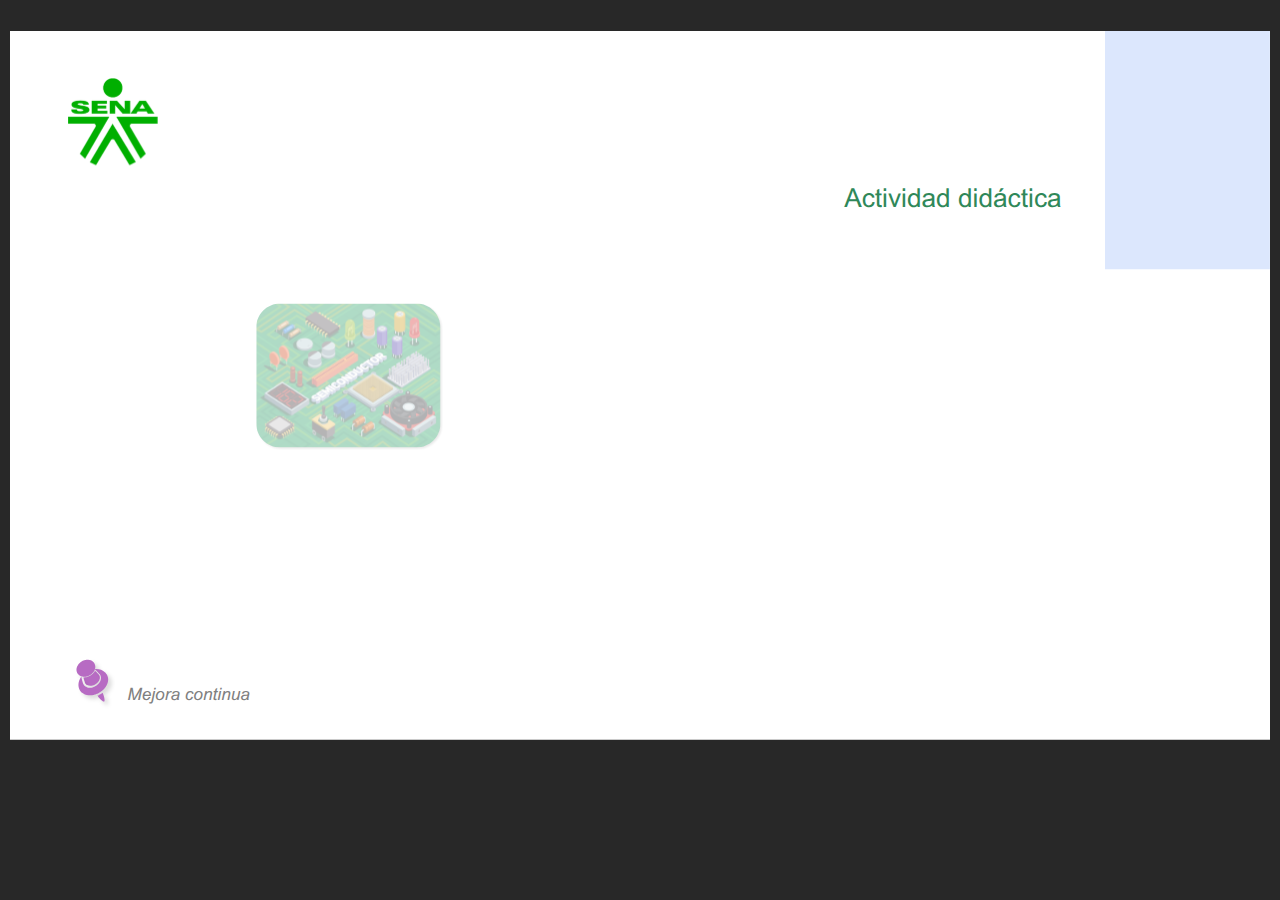
==== public/actividades/AD1/actividad.html @ 605801f4 "Actualización actividad didactica" ====
﻿<!doctype html>
<html lang="es">
<head>
  <meta charset="utf-8">
  <!-- Creado con Storyline 360 - http://www.articulate.com  -->
  <!-- version: 3.76.30446.0 -->
  <title>Actividad did&#225;ctica CF01</title>
  <meta http-equiv="x-ua-compatible" content="IE=edge"/>
  <meta name="viewport" content="width=device-width,initial-scale=1,user-scalable=no,shrink-to-fit=no,minimal-ui"/>
  <meta name="apple-mobile-web-app-capable" content="yes"/>
  <style>
    html, body { height: 100%; padding: 0; margin: 0 }
    #app { height: 100%; width: 100%; }
  </style>

  <script>
    window.DS = {};
    window.globals = {
      DATA_PATH_BASE: '',
      HAS_FRAME: true,
      HAS_SLIDE: true,

      lmsPresent: false,
      tinCanPresent: false,
      cmi5Present: false,
      aoSupport: false,
      scale: 'noscale',
      captureRc: false,
      browserSize: 'optimal',
      bgColor: '#282828',
      features: 'AccessibleVideo,ConnectionMessages,DropIn1,FullScreenToggle,InsertSvgPicture,LayerPresentAsDialog,MultipleQuizTracking,PlayerSpeedControl,StreamingVideo,UpdatedThemeEditor,UseAudioElement,VideoTranscripts',
      themeName: 'unified',
      preloaderColor: '#FFFFFF',
      suppressAnalytics: false,
      productChannel: 'stable',
      publishSource: 'storyline',
      aid: 'aid|5304b41d-7af7-4125-b8d1-83eb222823e2',
      cid: '3e238fe4-e730-431a-9397-e05224895ec7',
      playerVersion: '3.76.30446.0',
      publishTimestamp: '2023-06-22T04:33:32.0062281Z',
      maxIosVideoElements: 10,
      connectionSettings: { message: 'Est%C3%A1s%20fuera%20de%20l%C3%ADnea.%20Tratando%20de%20reconectar...', useDarkTheme: false, mode: 'disabled' },

      
      parseParams: function(qs) {
        if (window.globals.parsedParams != null) {
          return window.globals.parsedParams;
        }
        qs = (qs || window.location.search.substr(1)).split('+').join(' ');
        var params = {},
            tokens,
            re = /[?&]?([^=]+)=([^&]*)/g;

        while (tokens = re.exec(qs)) {
          params[decodeURIComponent(tokens[1]).trim()] =
            decodeURIComponent(tokens[2]).trim();
        }
        window.globals.parsedParams = params;
        return params;
      }

    };
  </script>
  <script>
    var isIe11 = ('ActiveXObject' in window || window.MSBlobBuilder != null)
      && window.msCrypto != null && !window.ActiveXObject;
    if (isIe11) {
      window.globals.unsupportedBrowser = true;
      document.write(atob('[base64]'));
    }
  </script>
  
  <script>window.THREE = { };</script>
  
</head>
<body style="background: #282828" class="cs-HTML theme-unified">
  <!-- 360 -->
  <script>!function(){var e,i=/iPhone/i,o=/iPod/i,n=/iPad/i,t=/\biOS-universal(?:.+)Mac\b/i,r=/\bAndroid(?:.+)Mobile\b/i,a=/Android/i,d=/(?:SD4930UR|\bSilk(?:.+)Mobile\b)/i,p=/Silk/i,l=/Windows Phone/i,u=/\bWindows(?:.+)ARM\b/i,b=/BlackBerry/i,s=/BB10/i,c=/Opera Mini/i,f=/\b(CriOS|Chrome)(?:.+)Mobile/i,h=/Mobile(?:.+)Firefox\b/i,v=function(e){return void 0!==e&&"MacIntel"===e.platform&&"number"==typeof e.maxTouchPoints&&e.maxTouchPoints>1&&"undefined"==typeof MSStream};e=function(e){var m={userAgent:"",platform:"",maxTouchPoints:0};e||"undefined"==typeof navigator?"string"==typeof e?m.userAgent=e:e&&e.userAgent&&(m={userAgent:e.userAgent,platform:e.platform,maxTouchPoints:e.maxTouchPoints||0}):m={userAgent:navigator.userAgent,platform:navigator.platform,maxTouchPoints:navigator.maxTouchPoints||0};var g=m.userAgent,y=g.split("[FBAN");void 0!==y[1]&&(g=y[0]),void 0!==(y=g.split("Twitter"))[1]&&(g=y[0]);var A=function(e){return function(i){return i.test(e)}}(g),w={apple:{phone:A(i)&&!A(l),ipod:A(o),tablet:!A(i)&&(A(n)||v(m))&&!A(l),universal:A(t),device:(A(i)||A(o)||A(n)||A(t)||v(m))&&!A(l)},amazon:{phone:A(d),tablet:!A(d)&&A(p),device:A(d)||A(p)},android:{phone:!A(l)&&A(d)||!A(l)&&A(r),tablet:!A(l)&&!A(d)&&!A(r)&&(A(p)||A(a)),device:!A(l)&&(A(d)||A(p)||A(r)||A(a))||A(/\bokhttp\b/i)},windows:{phone:A(l),tablet:A(u),device:A(l)||A(u)},other:{blackberry:A(b),blackberry10:A(s),opera:A(c),firefox:A(h),chrome:A(f),device:A(b)||A(s)||A(c)||A(h)||A(f)},any:!1,phone:!1,tablet:!1};return w.any=w.apple.device||w.android.device||w.windows.device||w.other.device,w.phone=w.apple.phone||w.android.phone||w.windows.phone,w.tablet=w.apple.tablet||w.android.tablet||w.windows.tablet,w}(),"object"==typeof exports&&"undefined"!=typeof module?module.exports=e:"function"==typeof define&&define.amd?define((function(){return e})):this.isMobile=e}();
    window.isMobile.apple.tablet = window.isMobile.apple.tablet ||
      (navigator.platform === 'MacIntel' && navigator.maxTouchPoints > 1);
    window.isMobile.apple.device = window.isMobile.apple.device || window.isMobile.apple.tablet;
    window.isMobile.tablet = window.isMobile.tablet || window.isMobile.apple.tablet;
    window.isMobile.any = window.isMobile.any || window.isMobile.apple.tablet;
  </script>

  <div id="focus-sink" tabindex="-1"></div>

  <div id="preso"></div>
  <script>
    (function() {

      var classTypes = [ 'desktop', 'mobile', 'phone', 'tablet' ];

      var addDeviceClasses = function(prefix, testObj) {
        var curr, i;
        for (i = 0; i < classTypes.length; i++) {
          curr = classTypes[i];
          if (testObj[curr]) {
            document.body.classList.add(prefix + curr);
          }
        }
      };

      var params = window.globals.parseParams(),
          isDevicePreview = params.devicepreview === '1',
          isPhoneOverride = params.deviceType === 'phone' || (isDevicePreview && params.phone == '1'),
          isTabletOverride = (params.deviceType === 'tablet' || isDevicePreview) && !isPhoneOverride,
          isMobileOverride = isPhoneOverride || isTabletOverride;

      var deviceView = {
        desktop: !window.isMobile.any && !isMobileOverride,
        mobile: window.isMobile.any || isMobileOverride,
        phone: isPhoneOverride || (window.isMobile.phone && !isTabletOverride),
        tablet: isTabletOverride || window.isMobile.tablet
      };

      window.globals.deviceView = deviceView;
      window.isMobile.desktop = !window.isMobile.any;
      window.isMobile.mobile = window.isMobile.any;

      addDeviceClasses('view-', deviceView);

    })();
  </script>
  
  <script src='story_content/user.js' type=text/javascript></script>
  <div class="slide-loader"></div>

  <script>
    var doc = document, loader = doc.body.querySelector('.slide-loader'); [ 1, 2, 3 ].forEach(function(n) { var d = doc.createElement('div'); d.style.backgroundColor = window.globals.preloaderColor; d.classList.add('mobile-loader-dot'); d.classList.add('dot' + n); loader.appendChild(d); });
  </script>

  <div class="mobile-load-title-overlay" style="display: none">
    <div class="mobile-load-title">Actividad did&#225;ctica CF01</div>
  </div>

  <div class="mobile-chrome-warning"></div>

  
<style>
  .warn-connection-dialog {
    display: none;
    background: transparent;
    pointer-events: none;
    position: fixed;
    left: 0;
    top: 0;
    width: 100%;
    height: 100%;
    z-index: 999;
  }

  .warn-connection-content {
    border-radius: 4px;
    background: white;
    border: 1px solid #E7E7E7;
    color: #333333;
    box-shadow: 0 2px 4px rgba(0, 0, 0, 0.25);
    transition: all 150ms ease-out;
    position: absolute;
    white-space: nowrap;
  }

  .view-phone.is-landscape .warn-connection-content {
    left: 23px;
    bottom: 23px;
  }

  .view-tablet.is-landscape .warn-connection-content {
    left: 50%;
    top: 20px;
    transform: translateX(-50%);
  }

  .is-portrait .warn-connection-content {
    transform: translate(-50%, calc(-100% - 15px));
  }

  .warn-connection-content p {
    display: inline-block;
    margin: 0 8px 0 0;
    line-height: 33px;
    font-size: 11px;
  }

  .warn-connection-content svg {
    position: relative;
    vertical-align: middle;
    margin: 0 2px 2px 8px;
  }

  .view-desktop .warn-connection-content {
    left: 1.5em;
    bottom: 1.5em;
  }

  .view-desktop .warn-connection-content p {
    font-size: 1.1em;
  }

  .is-offline .warn-connection-dialog {
    display: block;
  }

  .is-offline .cs-panel * {
    pointer-events: none !important;
  }

  .is-offline .cs-panel {
    pointer-events: all !important;
  }

  .is-offline #nav-controls * {
    pointer-events: none !important;
  }

  .is-offline #nav-controls {
    pointer-events: all !important;
  }
</style>

<div class="warn-connection-dialog">
  <div class="warn-connection-content">
    <svg width="17" height="15" viewBox="0 0 17 15" xmlns="http://www.w3.org/2000/svg">
      <path fill="#8F0000" stroke="white" d="M16.07,12.98 L15.88,12.23 L9.51,1.21 C8.97,0.26,7.6,0.26,7.06,1.21 L0.69,12.23 C0.15,13.16,0.81,14.36,1.91,14.36 H14.65 C15.47,14.36,16.05,13.7,16.07,12.98 Z"/>
      <path fill="white" stroke="white" d="M8.58,5.5 C8.35,5.28,8.5,5.35,8.21,5.32 C8.09,5.35,7.97,5.49,7.96,5.67 C7.97,5.79,7.98,5.92,7.98,6.04 L7.98,6.04 C7.99,6.17,8,6.31,8.01,6.43 L8.01,6.44 C8.03,6.92,8.06,7.41,8.09,7.9 L8.09,7.9 C8.12,8.39,8.14,8.88,8.17,9.37 C8.17,9.39,8.18,9.42,8.2,9.44 C8.23,9.46,8.25,9.47,8.28,9.47 C8.31,9.47,8.34,9.46,8.35,9.44 C8.37,9.43,8.38,9.4,8.39,9.35 L8.39,9.34 C8.39,9.24,8.4,9.15,8.4,9.05 L8.4,9.05 C8.41,8.96,8.41,8.86,8.42,8.75 C8.43,8.44,8.45,8.12,8.47,7.81 L8.47,7.81 C8.49,7.49,8.51,7.18,8.53,6.87 C8.55,6.46,8.56,6.05,8.59,5.64 L8.6,5.62 C8.6,5.57,8.59,5.53,8.58,5.5 L8.21,5.32 Z"/>
      <circle fill="white" stroke="white" cx="8.3" cy="11.35" r="0.3"/>
    </svg>
    <p>You are offline. Trying to reconnect...</p>
  </div>
</div>

<script>
  (function() {
    window.DS.connection = {
      warningShown: false,
      assets: {},
      loadingAssetGroup: false,
      retryDelay: 500
    };

    var connectionSettings = window.globals.connectionSettings || {};

    // The `window.globals.features` variable must be set in `webpack.dev.config` when testing locally - it is not enough
    // to have it in the data - but it must be set there as well.
    var useConnectionMessages = window.AbortController != null &&
      window.location.protocol != 'file:' &&
      window.globals.features.indexOf('ConnectionMessages') != -1 &&
      connectionSettings.mode === 'normal';

    window.DS.connection.useConnectionMessages = useConnectionMessages

    var assetCount = 0;
    var checkLoadedId;


    if (useConnectionMessages && connectionSettings != null) {
      var contentEl = document.querySelector('.warn-connection-content');
      var messageEl = contentEl.querySelector('p')

      if (connectionSettings.useDarkTheme) {
        contentEl.style.borderColor = '#BABBBA';
        contentEl.style.backgroundColor = '#282828';
        contentEl.style.color = '#FFFFFF';
      }

      if (connectionSettings.message != null) {
        messageEl.textContent = window.decodeURIComponent(connectionSettings.message);
      }
    }

    function checkAssetsReady() {
      for (var i in DS.connection.assets) {
        if (!DS.connection.assets[i].success) {
          return false;
        }
      }
      return true;
    }

    function stopAssetGroup() {
      if (!useConnectionMessages) { return; }

      assetCount = 0;

      DS.connection.oldAssetGroup = DS.connection.assets;
      DS.connection.assets = {};
      DS.connection.loadingAssetGroup = false;
      clearInterval(checkLoadedId);
    }

    function startAssetGroup() {
      if (!useConnectionMessages) { return; }
      var ticks = 0;
      clearInterval(checkLoadedId);
      checkLoadedId = setInterval(function() {
        var loaded = 0;
        if (assetCount === 0 && loaded === 0) {
          clearInterval(checkLoadedId);
          return;
        }

        for (var i in DS.connection.assets) {
          if (DS.connection.assets[i].success) {
            loaded++;
          }
        }

        if (assetCount === loaded && checkAssetsReady()) {
          for (var i in DS.connection.assets) {
            if (DS.connection.assets[i].action) {
              DS.connection.assets[i].action();
            }
          }
          hideWarning();
          stopAssetGroup();
        }
      }, 100)
    }

    function requiredAsset(url, action, retry, type) {
      if (!useConnectionMessages) { return; }
      if (DS.connection.assets[url]) { return; }

      DS.connection.assets[url] = {
        success: false, action: action, retry: retry, type: type
      };
      assetCount = Object.keys(DS.connection.assets).length;
      if (!DS.connection.loadingAssetGroup) {
        startAssetGroup();
      }
      DS.connection.loadingAssetGroup = true;
    }

    function assetLoaded(url) {
      if (!useConnectionMessages) { return; }
      if (DS.connection.assets[url]) {
        DS.connection.assets[url].success = true;
      }
    }

    function assetFailed(url) {
      if (!useConnectionMessages) { return; }
      if (!DS.connection.assets[url]) {
        if (/\.js$/.test(url)) {
          setTimeout(function() {
            if (DS.connection.lastSlideLoaded != null) {
              DS.connection.lastSlideLoaded();
            }
          }, DS.connection.retryDelay);
        }
        return;
      }
      if (!DS.connection.warningShown) { showWarning(); }
      if (DS.connection.assets[url].retry) {
        setTimeout(function() {
          if (!DS.connection.assets[url].success) {
            DS.connection.assets[url].retry()
          }
        }, DS.connection.retryDelay);
      }
    }

    function hideWarning() {
      document.body.classList.remove('is-offline');
      DS.connection.warningShown = false;
    }
    DS.connection.hideWarning = hideWarning

    function showWarning(btn) {
      document.body.classList.add('is-offline')
      DS.connection.warningShown = true;
      updateWarningPosition();
    }

    function updateWarningPosition() {
      if (!DS.connection.warningShown) {
        return;
      }

      var isPortrait = document.body.classList.contains('is-portrait');
      var warningEl = document.querySelector('.warn-connection-content');

      if (isPortrait) {
        var slide = document.querySelector('.primary-slide');
        var slideRect = slide.getBoundingClientRect();

        warningEl.style.top = `${slideRect.top}px`
        warningEl.style.left = `${slideRect.left + slideRect.width / 2}px`
      } else {
        warningEl.style.top = null;
        warningEl.style.left = null;
      }

      window.requestAnimationFrame(updateWarningPosition);
    }

    // these will all be noops if the feature flag isn't set in
    // the data and `window.globals.features`
    DS.connection.requiredAsset = requiredAsset;
    DS.connection.assetLoaded = assetLoaded;
    DS.connection.assetFailed = assetFailed;
    DS.connection.stopAssetGroup = stopAssetGroup;
    DS.connection.startAssetGroup = startAssetGroup;
  })();
</script>


  <script>
    
    if (window.autoSpider && window.vInterfaceObject) {
      document.querySelector('.mobile-load-title-overlay').style.display = 'none';
    }
  </script>

  

  <link rel="stylesheet" href="html5/data/css/output.min.css" data-noprefix/>
</body>
<script src="html5/lib/scripts/bootstrapper.min.js"></script>
</html>
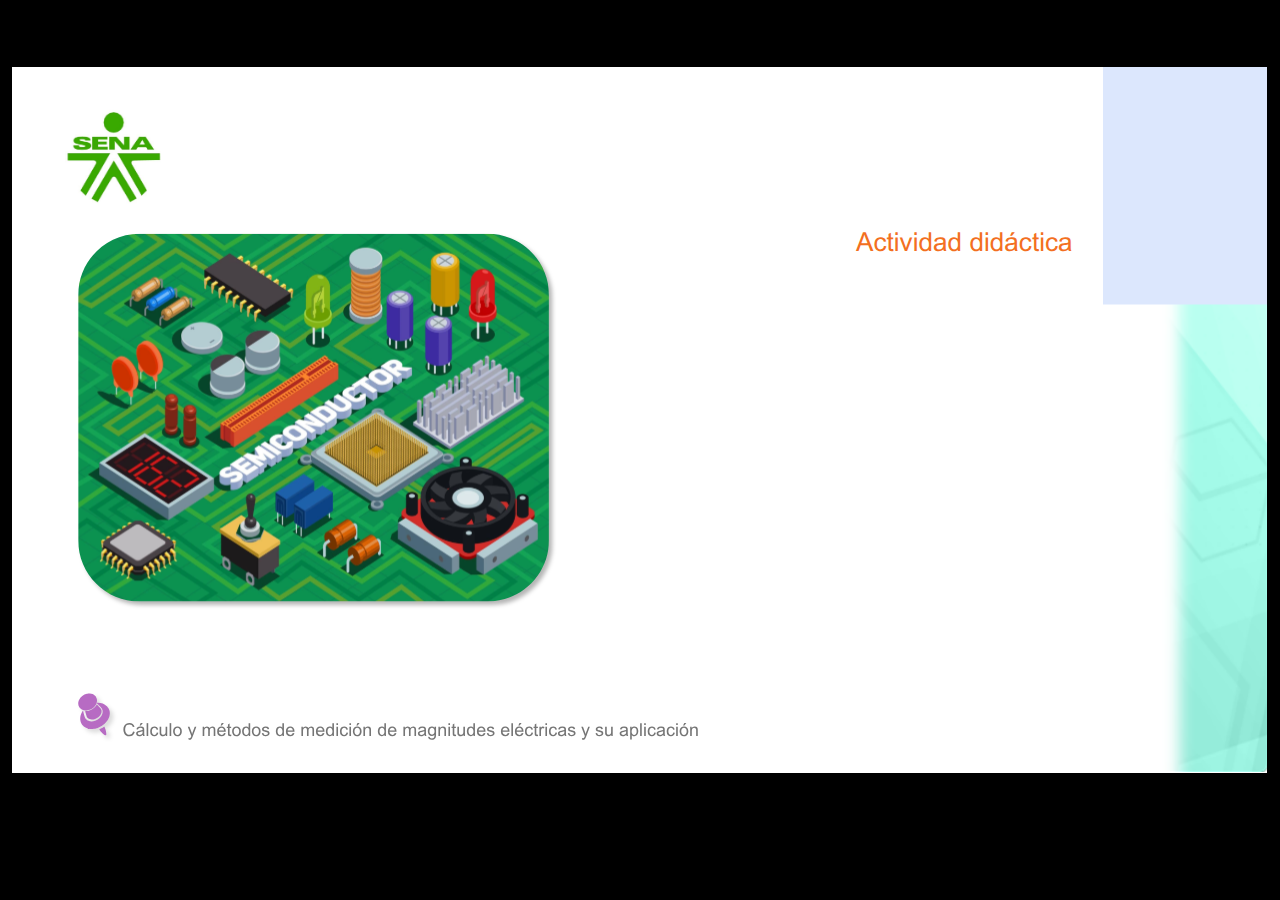
==== commit e138316b: "Update CFA/material" ====
--- a/public/actividades/AD1/actividad.html
+++ b/public/actividades/AD1/actividad.html
@@ -4,7 +4,7 @@
   <meta charset="utf-8">
   <!-- Creado con Storyline 360 - http://www.articulate.com  -->
   <!-- version: 3.76.30446.0 -->
-  <title>Actividad did&#225;ctica CF01</title>
+  <title>Actividad did&#225;ctica2</title>
   <meta http-equiv="x-ua-compatible" content="IE=edge"/>
   <meta name="viewport" content="width=device-width,initial-scale=1,user-scalable=no,shrink-to-fit=no,minimal-ui"/>
   <meta name="apple-mobile-web-app-capable" content="yes"/>
@@ -24,22 +24,22 @@
       tinCanPresent: false,
       cmi5Present: false,
       aoSupport: false,
-      scale: 'noscale',
+      scale: 'show all',
       captureRc: false,
       browserSize: 'optimal',
-      bgColor: '#282828',
+      bgColor: '#000000',
       features: 'AccessibleVideo,ConnectionMessages,DropIn1,FullScreenToggle,InsertSvgPicture,LayerPresentAsDialog,MultipleQuizTracking,PlayerSpeedControl,StreamingVideo,UpdatedThemeEditor,UseAudioElement,VideoTranscripts',
-      themeName: 'unified',
+      themeName: 'classic',
       preloaderColor: '#FFFFFF',
       suppressAnalytics: false,
       productChannel: 'stable',
       publishSource: 'storyline',
       aid: 'aid|5304b41d-7af7-4125-b8d1-83eb222823e2',
-      cid: '3e238fe4-e730-431a-9397-e05224895ec7',
+      cid: 'e6b7d656-f32a-4fc2-9d34-695ff245a81d',
       playerVersion: '3.76.30446.0',
-      publishTimestamp: '2023-06-22T04:33:32.0062281Z',
+      publishTimestamp: '2023-07-14T16:57:49.5768014Z',
       maxIosVideoElements: 10,
-      connectionSettings: { message: 'Est%C3%A1s%20fuera%20de%20l%C3%ADnea.%20Tratando%20de%20reconectar...', useDarkTheme: false, mode: 'disabled' },
+      connectionSettings: { mode: 'disabled' },
 
       
       parseParams: function(qs) {
@@ -73,7 +73,7 @@
   <script>window.THREE = { };</script>
   
 </head>
-<body style="background: #282828" class="cs-HTML theme-unified">
+<body style="background: #000000" class="cs-HTML theme-classic">
   <!-- 360 -->
   <script>!function(){var e,i=/iPhone/i,o=/iPod/i,n=/iPad/i,t=/\biOS-universal(?:.+)Mac\b/i,r=/\bAndroid(?:.+)Mobile\b/i,a=/Android/i,d=/(?:SD4930UR|\bSilk(?:.+)Mobile\b)/i,p=/Silk/i,l=/Windows Phone/i,u=/\bWindows(?:.+)ARM\b/i,b=/BlackBerry/i,s=/BB10/i,c=/Opera Mini/i,f=/\b(CriOS|Chrome)(?:.+)Mobile/i,h=/Mobile(?:.+)Firefox\b/i,v=function(e){return void 0!==e&&"MacIntel"===e.platform&&"number"==typeof e.maxTouchPoints&&e.maxTouchPoints>1&&"undefined"==typeof MSStream};e=function(e){var m={userAgent:"",platform:"",maxTouchPoints:0};e||"undefined"==typeof navigator?"string"==typeof e?m.userAgent=e:e&&e.userAgent&&(m={userAgent:e.userAgent,platform:e.platform,maxTouchPoints:e.maxTouchPoints||0}):m={userAgent:navigator.userAgent,platform:navigator.platform,maxTouchPoints:navigator.maxTouchPoints||0};var g=m.userAgent,y=g.split("[FBAN");void 0!==y[1]&&(g=y[0]),void 0!==(y=g.split("Twitter"))[1]&&(g=y[0]);var A=function(e){return function(i){return i.test(e)}}(g),w={apple:{phone:A(i)&&!A(l),ipod:A(o),tablet:!A(i)&&(A(n)||v(m))&&!A(l),universal:A(t),device:(A(i)||A(o)||A(n)||A(t)||v(m))&&!A(l)},amazon:{phone:A(d),tablet:!A(d)&&A(p),device:A(d)||A(p)},android:{phone:!A(l)&&A(d)||!A(l)&&A(r),tablet:!A(l)&&!A(d)&&!A(r)&&(A(p)||A(a)),device:!A(l)&&(A(d)||A(p)||A(r)||A(a))||A(/\bokhttp\b/i)},windows:{phone:A(l),tablet:A(u),device:A(l)||A(u)},other:{blackberry:A(b),blackberry10:A(s),opera:A(c),firefox:A(h),chrome:A(f),device:A(b)||A(s)||A(c)||A(h)||A(f)},any:!1,phone:!1,tablet:!1};return w.any=w.apple.device||w.android.device||w.windows.device||w.other.device,w.phone=w.apple.phone||w.android.phone||w.windows.phone,w.tablet=w.apple.tablet||w.android.tablet||w.windows.tablet,w}(),"object"==typeof exports&&"undefined"!=typeof module?module.exports=e:"function"==typeof define&&define.amd?define((function(){return e})):this.isMobile=e}();
     window.isMobile.apple.tablet = window.isMobile.apple.tablet ||
@@ -127,11 +127,11 @@
   <div class="slide-loader"></div>
 
   <script>
-    var doc = document, loader = doc.body.querySelector('.slide-loader'); [ 1, 2, 3 ].forEach(function(n) { var d = doc.createElement('div'); d.style.backgroundColor = window.globals.preloaderColor; d.classList.add('mobile-loader-dot'); d.classList.add('dot' + n); loader.appendChild(d); });
+    if (window.globals.deviceView.isMobile) { var doc = document, loader = doc.body.querySelector('.slide-loader'); [ 1, 2, 3 ].forEach(function(n) { var d = doc.createElement('div'); d.style.backgroundColor = window.globals.preloaderColor; d.classList.add('mobile-loader-dot'); d.classList.add('dot' + n); loader.appendChild(d); }); }
   </script>
 
   <div class="mobile-load-title-overlay" style="display: none">
-    <div class="mobile-load-title">Actividad did&#225;ctica CF01</div>
+    <div class="mobile-load-title">Actividad did&#225;ctica2</div>
   </div>
 
   <div class="mobile-chrome-warning"></div>
--- a/public/actividades/AD1/html5/data/css/output.min.css
+++ b/public/actividades/AD1/html5/data/css/output.min.css
@@ -1,36 +1,24 @@
 @font-face {
-  font-family: 'LatoBold Charset1_ Bold42BD0823';
-  src: url('[data-uri]');
-  font-style: normal;
-  font-weight: normal;
-}
-@font-face {
-  font-family: 'Lato Charset1_ 6CGieIvBE1892494';
-  src: url('[data-uri]');
-  font-style: normal;
-  font-weight: normal;
-}
-@font-face {
-  font-family: 'Arial Charset1_ 5vivwIh79A14277';
-  src: url('[data-uri]');
-  font-style: normal;
-  font-weight: normal;
-}
-@font-face {
-  font-family: 'ArialBold Charset1_Bold1E29CE9A';
-  src: url('[data-uri]');
-  font-style: normal;
-  font-weight: normal;
-}
-@font-face {
-  font-family: 'ArialItalic CharsItalicEC295745';
-  src: url('[data-uri]');
-  font-style: normal;
-  font-weight: normal;
-}
-@font-face {
-  font-family: 'Open SansItalic CItalic70B5A6FA';
-  src: url('[data-uri]');
+  font-family: 'Open SansBold CharsBoldEA98917D';
+  src: url('[data-uri]');
+  font-style: normal;
+  font-weight: normal;
+}
+@font-face {
+  font-family: 'Open Sans Charset1_ 6QZ82C8F3FE';
+  src: url('[data-uri]');
+  font-style: normal;
+  font-weight: normal;
+}
+@font-face {
+  font-family: 'Arial Charset1_ 66JLdge531BDAB9';
+  src: url('[data-uri]');
+  font-style: normal;
+  font-weight: normal;
+}
+@font-face {
+  font-family: 'ArialBold Charset1_Bold3E6BDEB0';
+  src: url('[data-uri]');
   font-style: normal;
   font-weight: normal;
 }
@@ -42,34 +30,22 @@
 }
 @font-face {
   font-family: 'ArialBold Charset0_Bold3D70FAD3';
-  src: url('[data-uri]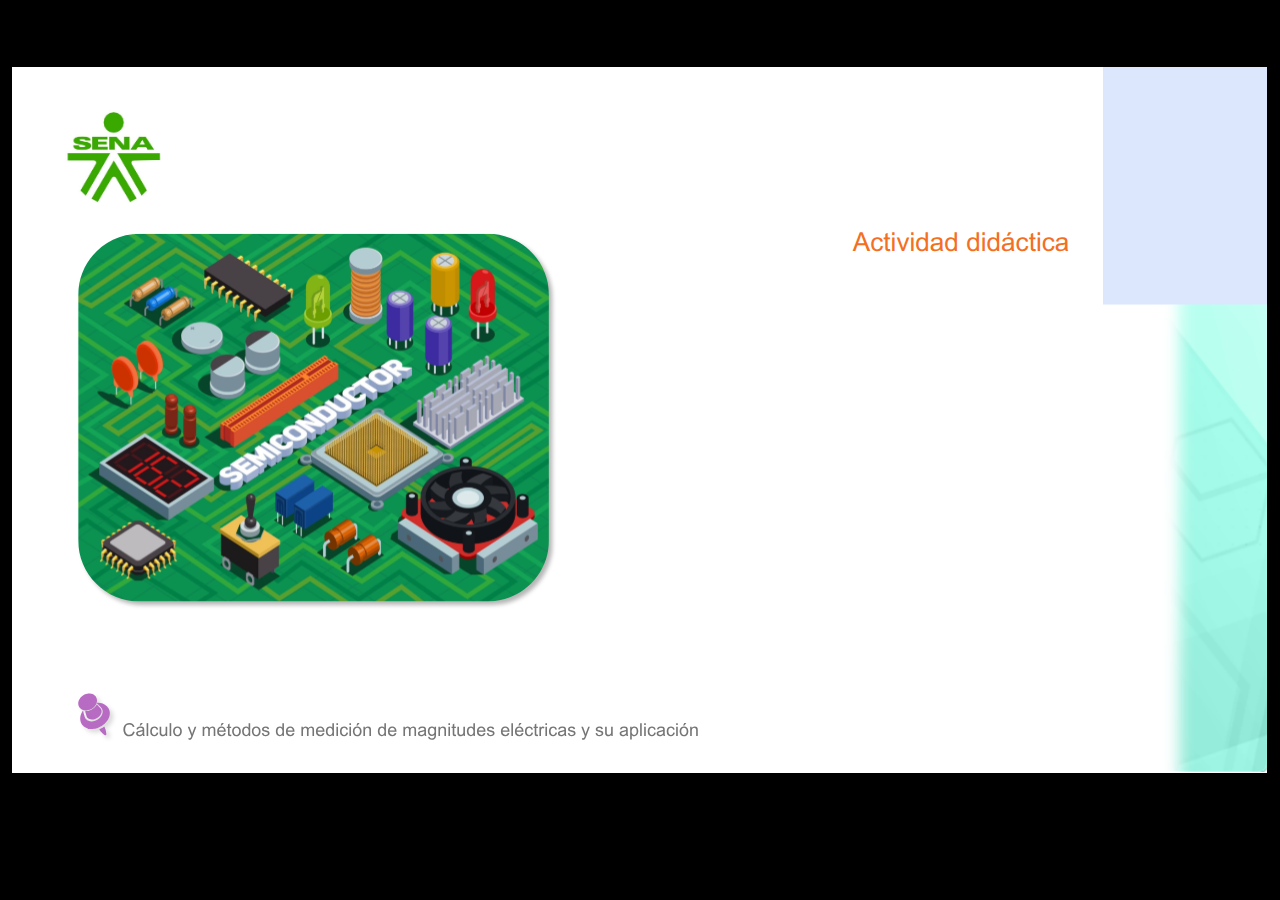
==== commit bde4c5c4: "Update CFA/material" ====
--- a/public/actividades/AD1/actividad.html
+++ b/public/actividades/AD1/actividad.html
@@ -3,8 +3,8 @@
 <head>
   <meta charset="utf-8">
   <!-- Creado con Storyline 360 - http://www.articulate.com  -->
-  <!-- version: 3.76.30446.0 -->
-  <title>Actividad did&#225;ctica2</title>
+  <!-- version: 3.75.30269.0 -->
+  <title>Actividad did&#225;ctica</title>
   <meta http-equiv="x-ua-compatible" content="IE=edge"/>
   <meta name="viewport" content="width=device-width,initial-scale=1,user-scalable=no,shrink-to-fit=no,minimal-ui"/>
   <meta name="apple-mobile-web-app-capable" content="yes"/>
@@ -28,18 +28,18 @@
       captureRc: false,
       browserSize: 'optimal',
       bgColor: '#000000',
-      features: 'AccessibleVideo,ConnectionMessages,DropIn1,FullScreenToggle,InsertSvgPicture,LayerPresentAsDialog,MultipleQuizTracking,PlayerSpeedControl,StreamingVideo,UpdatedThemeEditor,UseAudioElement,VideoTranscripts',
+      features: 'AccessibleVideo,BackgroundAudio,ConnectionMessages,FullScreenToggle,InsertSvgPicture,LayerPresentAsDialog,MultipleQuizTracking,PlayerSpeedControl,StreamingVideo,UpdatedThemeEditor,UseAudioElement,VideoTranscripts',
       themeName: 'classic',
       preloaderColor: '#FFFFFF',
       suppressAnalytics: false,
       productChannel: 'stable',
       publishSource: 'storyline',
       aid: 'aid|5304b41d-7af7-4125-b8d1-83eb222823e2',
-      cid: 'e6b7d656-f32a-4fc2-9d34-695ff245a81d',
-      playerVersion: '3.76.30446.0',
-      publishTimestamp: '2023-07-14T16:57:49.5768014Z',
+      cid: '30958d37-1b88-41a1-8215-14e9146ba6b2',
+      playerVersion: '3.75.30269.0',
+      publishTimestamp: '2023-07-26T21:46:22.1596832Z',
       maxIosVideoElements: 10,
-      connectionSettings: { mode: 'disabled' },
+      connectionSettings: { },
 
       
       parseParams: function(qs) {
@@ -239,20 +239,22 @@
       retryDelay: 500
     };
 
-    var connectionSettings = window.globals.connectionSettings || {};
+    // @TODO this is POC code and can be cleaned up a bit more if we move forward
+    // with the feature
+
+
 
     // The `window.globals.features` variable must be set in `webpack.dev.config` when testing locally - it is not enough
     // to have it in the data - but it must be set there as well.
     var useConnectionMessages = window.AbortController != null &&
       window.location.protocol != 'file:' &&
-      window.globals.features.indexOf('ConnectionMessages') != -1 &&
-      connectionSettings.mode === 'normal';
+      window.globals.features.indexOf('ConnectionMessages') != -1;
 
     window.DS.connection.useConnectionMessages = useConnectionMessages
 
     var assetCount = 0;
     var checkLoadedId;
-
+    var connectionSettings = window.globals.connectionSettings;
 
     if (useConnectionMessages && connectionSettings != null) {
       var contentEl = document.querySelector('.warn-connection-content');
--- a/public/actividades/AD1/html5/data/css/output.min.css
+++ b/public/actividades/AD1/html5/data/css/output.min.css
@@ -1,23 +1,23 @@
 @font-face {
-  font-family: 'Open SansBold CharsBoldEA98917D';
+  font-family: 'Open SansBold CharsBold834B3C79';
   src: url('[data-uri]');
   font-style: normal;
   font-weight: normal;
 }
 @font-face {
-  font-family: 'Open Sans Charset1_ 6QZ82C8F3FE';
-  src: url('[data-uri]');
-  font-style: normal;
-  font-weight: normal;
-}
-@font-face {
-  font-family: 'Arial Charset1_ 66JLdge531BDAB9';
+  font-family: 'Open Sans Charset1_ 5vS1E439207';
+  src: url('[data-uri]');
+  font-style: normal;
+  font-weight: normal;
+}
+@font-face {
+  font-family: 'Arial Charset1_ 64Mg0Bi204A3BEA';
   src: url('[data-uri]');
   font-style: normal;
   font-weight: normal;
 }
 @font-face {
-  font-family: 'ArialBold Charset1_Bold3E6BDEB0';
+  font-family: 'ArialBold Charset1_BoldF10E6EBB';
   src: url('[data-uri]');
   font-style: normal;
   font-weight: normal;
@@ -436,62 +436,62 @@
 }
 @font-face {
   font-family: 'Open SansD6FFC9F9';
-  src: url('[data-uri]');
-  font-style: normal;
-  font-weight: normal;
-}
-.cs-InvalidPromptSlide .cs-6qZG8iDyV9y-InvalidPromptSlide-btn0 {
+  src: url('[data-uri]');
+  font-style: normal;
+  font-weight: normal;
+}
+.cs-InvalidPromptSlide .cs-5dLHtIhg8Vr-InvalidPromptSlide-btn0 {
   color: rgba(255, 255, 255, 1);
   border-color: rgba(3, 3, 3, 1);
   background: linear-gradient(180deg, rgba(51, 51, 51, 1) 0%, rgba(20, 20, 20, 1) 100%);
   text-shadow: 0 1px 0 rgba(0, 0, 0, 1);
 }
-.cs-InvalidPromptSlide .cs-6qZG8iDyV9y-InvalidPromptSlide-btn0 .cs-html {
-  color: rgba(255, 255, 255, 1);
-}
-.cs-InvalidPromptSlide .cs-6qZG8iDyV9y-InvalidPromptSlide-btn0 .cs-slide {
+.cs-InvalidPromptSlide .cs-5dLHtIhg8Vr-InvalidPromptSlide-btn0 .cs-html {
+  color: rgba(255, 255, 255, 1);
+}
+.cs-InvalidPromptSlide .cs-5dLHtIhg8Vr-InvalidPromptSlide-btn0 .cs-slide {
   border-color: rgba(255, 255, 255, 1);
 }
-.cs-InvalidPromptSlide .cs-6qZG8iDyV9y-InvalidPromptSlide-btn0:hover {
+.cs-InvalidPromptSlide .cs-5dLHtIhg8Vr-InvalidPromptSlide-btn0:hover {
   background: linear-gradient(180deg, rgba(58, 58, 58, 1) 0%, rgba(12, 12, 12, 1) 100%);
 }
-.cs-InvalidPromptSlide .cs-6qZG8iDyV9y-InvalidPromptSlide-btn0:active {
+.cs-InvalidPromptSlide .cs-5dLHtIhg8Vr-InvalidPromptSlide-btn0:active {
   background: linear-gradient(180deg, rgba(20, 20, 20, 1) 0%, rgba(50, 50, 50, 1) 100%);
 }
-.cs-PrintPromptSlide .cs-6qZG8iDyV9y-PrintPromptSlide-btn0 {
+.cs-PrintPromptSlide .cs-5dLHtIhg8Vr-PrintPromptSlide-btn0 {
   color: rgba(255, 255, 255, 1);
   border-color: rgba(3, 3, 3, 1);
   background: linear-gradient(180deg, rgba(51, 51, 51, 1) 0%, rgba(20, 20, 20, 1) 100%);
   text-shadow: 0 1px 0 rgba(0, 0, 0, 1);
 }
-.cs-PrintPromptSlide .cs-6qZG8iDyV9y-PrintPromptSlide-btn0 .cs-html {
-  color: rgba(255, 255, 255, 1);
-}
-.cs-PrintPromptSlide .cs-6qZG8iDyV9y-PrintPromptSlide-btn0 .cs-slide {
+.cs-PrintPromptSlide .cs-5dLHtIhg8Vr-PrintPromptSlide-btn0 .cs-html {
+  color: rgba(255, 255, 255, 1);
+}
+.cs-PrintPromptSlide .cs-5dLHtIhg8Vr-PrintPromptSlide-btn0 .cs-slide {
   border-color: rgba(255, 255, 255, 1);
 }
-.cs-PrintPromptSlide .cs-6qZG8iDyV9y-PrintPromptSlide-btn0:hover {
+.cs-PrintPromptSlide .cs-5dLHtIhg8Vr-PrintPromptSlide-btn0:hover {
   background: linear-gradient(180deg, rgba(58, 58, 58, 1) 0%, rgba(12, 12, 12, 1) 100%);
 }
-.cs-PrintPromptSlide .cs-6qZG8iDyV9y-PrintPromptSlide-btn0:active {
+.cs-PrintPromptSlide .cs-5dLHtIhg8Vr-PrintPromptSlide-btn0:active {
   background: linear-gradient(180deg, rgba(20, 20, 20, 1) 0%, rgba(50, 50, 50, 1) 100%);
 }
-.cs-ScrollPromptSlide .cs-6qZG8iDyV9y-ScrollPromptSlide-btn0 {
+.cs-ScrollPromptSlide .cs-5dLHtIhg8Vr-ScrollPromptSlide-btn0 {
   color: rgba(255, 255, 255, 1);
   border-color: rgba(3, 3, 3, 1);
   background: linear-gradient(180deg, rgba(51, 51, 51, 1) 0%, rgba(20, 20, 20, 1) 100%);
   text-shadow: 0 1px 0 rgba(0, 0, 0, 1);
 }
-.cs-ScrollPromptSlide .cs-6qZG8iDyV9y-ScrollPromptSlide-btn0 .cs-html {
-  color: rgba(255, 255, 255, 1);
-}
-.cs-ScrollPromptSlide .cs-6qZG8iDyV9y-ScrollPromptSlide-btn0 .cs-slide {
+.cs-ScrollPromptSlide .cs-5dLHtIhg8Vr-ScrollPromptSlide-btn0 .cs-html {
+  color: rgba(255, 255, 255, 1);
+}
+.cs-ScrollPromptSlide .cs-5dLHtIhg8Vr-ScrollPromptSlide-btn0 .cs-slide {
   border-color: rgba(255, 255, 255, 1);
 }
-.cs-ScrollPromptSlide .cs-6qZG8iDyV9y-ScrollPromptSlide-btn0:hover {
+.cs-ScrollPromptSlide .cs-5dLHtIhg8Vr-ScrollPromptSlide-btn0:hover {
   background: linear-gradient(180deg, rgba(58, 58, 58, 1) 0%, rgba(12, 12, 12, 1) 100%);
 }
-.cs-ScrollPromptSlide .cs-6qZG8iDyV9y-ScrollPromptSlide-btn0:active {
+.cs-ScrollPromptSlide .cs-5dLHtIhg8Vr-ScrollPromptSlide-btn0:active {
   background: linear-gradient(180deg, rgba(20, 20, 20, 1) 0%, rgba(50, 50, 50, 1) 100%);
 }
 .cs-ExternalInterfaceErrorSlide .cs-buttonOK {
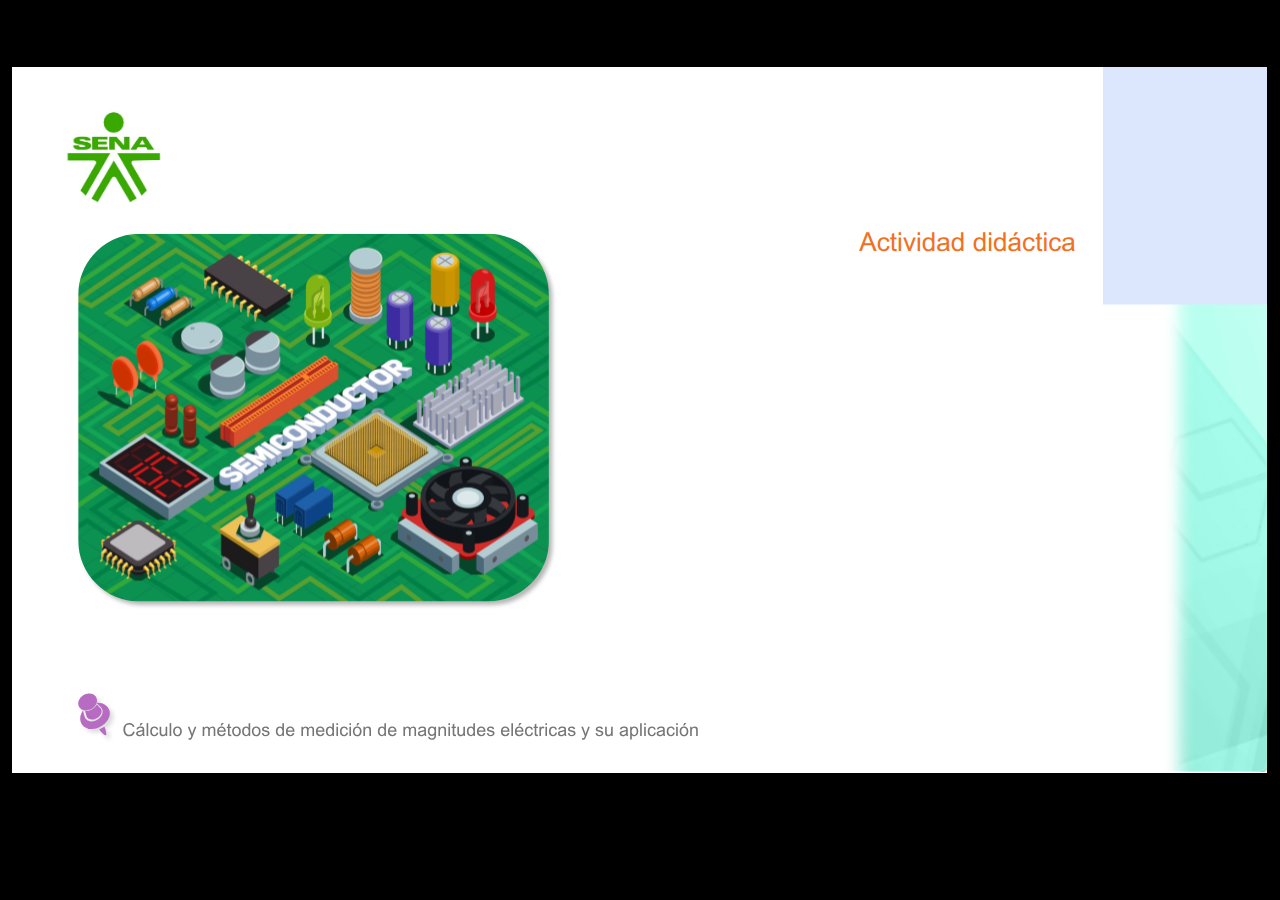
==== commit b05671a2: "Update CFA/material" ====
--- a/public/actividades/AD1/actividad.html
+++ b/public/actividades/AD1/actividad.html
@@ -37,7 +37,7 @@
       aid: 'aid|5304b41d-7af7-4125-b8d1-83eb222823e2',
       cid: '30958d37-1b88-41a1-8215-14e9146ba6b2',
       playerVersion: '3.75.30269.0',
-      publishTimestamp: '2023-07-26T21:46:22.1596832Z',
+      publishTimestamp: '2023-07-28T01:24:24.2878471Z',
       maxIosVideoElements: 10,
       connectionSettings: { },
 
--- a/public/actividades/AD1/html5/data/css/output.min.css
+++ b/public/actividades/AD1/html5/data/css/output.min.css
@@ -1,23 +1,23 @@
 @font-face {
-  font-family: 'Open SansBold CharsBold834B3C79';
+  font-family: 'Open SansBold CharsBoldADA518D1';
   src: url('[data-uri]');
   font-style: normal;
   font-weight: normal;
 }
 @font-face {
-  font-family: 'Open Sans Charset1_ 5vS1E439207';
+  font-family: 'Open Sans Charset1_ 6WL2736F473';
   src: url('[data-uri]');
   font-style: normal;
   font-weight: normal;
 }
 @font-face {
-  font-family: 'Arial Charset1_ 64Mg0Bi204A3BEA';
+  font-family: 'Arial Charset1_ 60mIajF4A63308E';
   src: url('[data-uri]');
   font-style: normal;
   font-weight: normal;
 }
 @font-face {
-  font-family: 'ArialBold Charset1_BoldF10E6EBB';
+  font-family: 'ArialBold Charset1_Bold2AFEE2B5';
   src: url('[data-uri]');
   font-style: normal;
   font-weight: normal;
